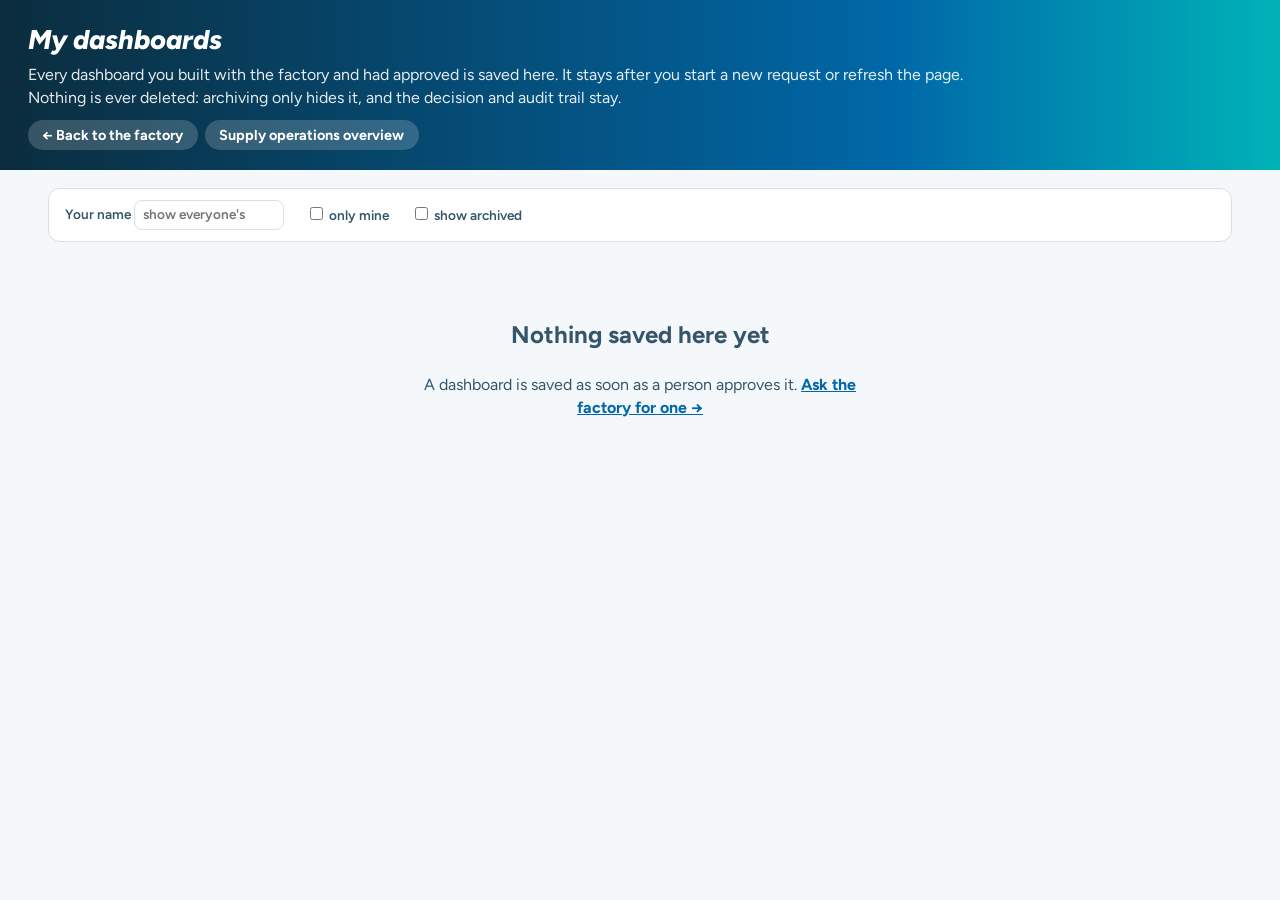
==== engine/my_dashboards.html @ fea0d041 "Analytics Dashboard Factory: Since AI Hackathon 2026, Bayer challenge An agent that turns a plain-la" ====
<!doctype html>
<html lang="en"><head><meta charset="utf-8"><meta name="viewport" content="width=device-width,initial-scale=1">
<title>My dashboards</title>
<link href="https://fonts.googleapis.com/css2?family=Figtree:ital,wght@0,400;0,600;0,700;0,800;1,800&display=swap" rel="stylesheet">
<style>
:root{--navy:#0B2D3E;--blue:#0068A8;--green:#5DBB46;--bg:#F4F8FB;--card:#fff;--ink:#0B2D3E;--muted:#35566A;--line:#D5E2EB;--alert:#C8003F}
*{box-sizing:border-box}
body{margin:0;background:var(--bg);color:var(--ink);font:16px/1.45 "Figtree",system-ui,"Segoe UI",sans-serif}
header{background:linear-gradient(90deg,#0B2D3E,#0068A8 70%,#00B3B8);color:#fff;padding:20px 28px}
header h1{margin:0;font-size:1.7rem;font-style:italic;font-weight:800}
header p{margin:.2em 0 .7em;opacity:.9;max-width:60em}
.nav a{display:inline-block;background:rgba(255,255,255,.18);color:#fff;text-decoration:none;font-weight:700;font-size:.9rem;border-radius:999px;padding:.3em 1em;margin-right:.5em}
main{max-width:1240px;margin:0 auto;padding:18px 28px 60px}
.bar{display:flex;flex-wrap:wrap;gap:.8em 1.4em;align-items:center;background:var(--card);border:1px solid var(--line);border-radius:12px;padding:.7em 1em}
.bar label{font-size:.85rem;color:var(--muted);font-weight:600}
.bar input[type=text]{font:inherit;border:1px solid var(--line);border-radius:8px;padding:.3em .6em;width:11em}
.count{margin-left:auto;color:var(--muted);font-weight:600}
.grid{display:grid;grid-template-columns:repeat(auto-fill,minmax(340px,1fr));gap:16px;margin-top:16px}
.card{background:var(--card);border:1px solid var(--line);border-radius:14px;padding:14px 16px;display:flex;flex-direction:column;gap:.45em}
.card.decision{background:#fbfdfe;border-style:dashed}
.card.arch{opacity:.7}
.top{display:flex;justify-content:space-between;gap:.6em;align-items:flex-start}
.name{font-weight:800;font-size:1.08rem;line-height:1.25;margin:0;word-break:break-word}
.chip{display:inline-block;border-radius:999px;font-size:.74rem;font-weight:800;padding:.12em .7em;white-space:nowrap}
.req{color:var(--muted);font-size:.9rem;border-left:3px solid var(--line);padding-left:.6em}
.meta{font-size:.82rem;color:var(--muted)}
.badges{display:flex;flex-wrap:wrap;gap:.4em}
.b{font-size:.75rem;font-weight:700;border-radius:999px;padding:.1em .65em;border:1px solid var(--line);background:#fff}
.b.warn{color:var(--alert);border-color:var(--alert);background:#fff0f3}
.spark{height:46px;width:100%}
.btns{display:flex;flex-wrap:wrap;gap:.5em;margin-top:auto;padding-top:.3em}
a.btn,button.btn{font:inherit;font-size:.88rem;font-weight:700;border-radius:9px;padding:.35em .9em;cursor:pointer;text-decoration:none;border:1px solid var(--blue);background:#fff;color:var(--blue)}
a.btn.pri{background:var(--blue);color:#fff}
button.link{font:inherit;font-size:.8rem;border:0;background:none;color:var(--muted);text-decoration:underline;cursor:pointer;padding:0}
.empty{margin:2.5em auto;text-align:center;color:var(--muted);max-width:30em}
.empty a{color:var(--blue);font-weight:700}
.rename{display:flex;gap:.4em}
.rename input{font:inherit;flex:1;border:1px solid var(--blue);border-radius:8px;padding:.25em .5em}
</style></head><body>
<header>
  <h1>My dashboards</h1>
  <p>Every dashboard you built with the factory and had approved is saved here. It stays after you start a new request or refresh the page. Nothing is ever deleted: archiving only hides it, and the decision and audit trail stay.</p>
  <div class="nav"><a href="/pipeline">← Back to the factory</a><a href="/">Supply operations overview</a></div>
</header>
<main>
  <div class="bar">
    <label>Your name <input type="text" id="who" placeholder="show everyone's"></label>
    <label><input type="checkbox" id="mine"> only mine</label>
    <label><input type="checkbox" id="arch"> show archived</label>
    <span class="count" id="count"></span>
  </div>
  <div id="list" class="grid"></div>
</main>
<script>
const $ = id => document.getElementById(id);
const esc = s => String(s ?? '').replace(/[&<>"]/g, c => ({'&': '&amp;', '<': '&lt;', '>': '&gt;', '"': '&quot;'}[c]));
const V = {REUSE: ['Reuse', '#5DBB46', '#0B2D3E'], EXTEND: ['Extend', '#00B3B8', '#0B2D3E'], CONSOLIDATE: ['Consolidate', '#4DB8F5', '#0B2D3E'],
  MIGRATE: ['Migrate', '#0B2D3E', '#fff'], RETIRE: ['Retire', '#C8003F', '#fff'], NEW_BUILD: ['Build new', '#0068A8', '#fff']};
const store = {get: k => { try { return localStorage.getItem(k) || ''; } catch { return ''; } }, set: (k, v) => { try { localStorage.setItem(k, v); } catch {} }};
let items = [];
function spark(p) {
  if (!p || !p.values || p.values.length < 2) return '';
  const v = p.values, lo = Math.min(...v), hi = Math.max(...v), r = (hi - lo) || 1, W = 300, H = 46;
  const pts = v.map((x, i) => `${(i * (W - 6) / (v.length - 1) + 3).toFixed(1)},${(H - 5 - (x - lo) / r * (H - 12)).toFixed(1)}`).join(' ');
  return `<svg class="spark" viewBox="0 0 ${W} ${H}" preserveAspectRatio="none" role="img" aria-label="${esc(p.metric)} trend"><polyline points="${pts}" fill="none" stroke="#0068A8" stroke-width="2" stroke-linejoin="round"/></svg>`;
}
function fmtDate(s) { return s ? new Date(s).toLocaleDateString('en-GB', {day: 'numeric', month: 'short', year: 'numeric'}) : ''; }
function card(i) {
  const [lab, bg, fg] = V[i.verdict] || [i.verdict, '#ccc', '#000'];
  const dec = i.kind === 'decision';
  return `<div class="card${dec ? ' decision' : ''}${i.archived ? ' arch' : ''}" data-id="${esc(i.proposal_id)}">
    <div class="top"><h3 class="name">${esc(i.name)}</h3><span class="chip" style="background:${bg};color:${fg}">${esc(lab)}</span></div>
    <div class="req">“${esc(i.request)}”</div>
    ${dec ? '<div class="meta"><b>Retirement approved.</b> No dashboard is built: the asset is archived once its owner agrees and its users have moved.</div>' : spark(i.preview)}
    <div class="meta">${dec ? '' : esc(i.preview ? i.preview.metric + ' · ' : '')}Asked by ${esc(i.requester)} · approved by ${esc(i.approved_by || '?')} on ${esc(fmtDate(i.approved_at))} · accountable owner ${esc(i.accountable_owner || '?')}</div>
    <div class="badges">${dec ? '' : `<span class="b">${i.tiles} tile${i.tiles === 1 ? '' : 's'}</span>`}${i.warnings ? `<span class="b warn">▲ ${i.warnings} warning${i.warnings === 1 ? '' : 's'}</span>` : ''}${i.todo_count ? `<span class="b">${i.todo_count} next step${i.todo_count === 1 ? '' : 's'} for people</span>` : ''}${i.review_due ? `<span class="b">review by ${esc(i.review_due)}</span>` : ''}</div>
    <div class="btns">${dec ? '' : `<a class="btn pri" href="${esc(i.url)}">Open dashboard</a>`}<a class="btn" href="${esc(i.trace_url)}">Trace this decision</a>
      <button class="link" data-act="rename">Rename</button><button class="link" data-act="archive">${i.archived ? 'Restore' : 'Archive'}</button></div></div>`;
}
function render() {
  $('list').innerHTML = items.length ? items.map(card).join('') : `<div class="empty" style="grid-column:1/-1"><h2>Nothing saved here yet</h2><p>${$('mine').checked ? 'No approved dashboards for this name.' : 'A dashboard is saved as soon as a person approves it.'} <a href="/pipeline">Ask the factory for one →</a></p></div>`;
  $('count').textContent = items.length ? `${items.length} saved` : '';
}
async function load() {
  const q = new URLSearchParams(); if ($('mine').checked && $('who').value.trim()) q.set('requester', $('who').value.trim()); if ($('arch').checked) q.set('archived', 'true');
  try { const r = await fetch('/api/dashboards?' + q); items = r.ok ? await r.json() : []; } catch { items = []; }
  render();
}
async function post(path, body) { const r = await fetch(path, {method: 'POST', headers: {'content-type': 'application/json'}, body: JSON.stringify(body)}); const j = await r.json().catch(() => ({})); if (!r.ok) throw new Error(j.detail || r.status); return j; }
$('list').addEventListener('click', async e => {
  const b = e.target.closest('button[data-act]'); if (!b) return;
  const el = b.closest('.card'), id = el.dataset.id, it = items.find(x => x.proposal_id === id), by = $('who').value.trim() || 'unknown';
  if (b.dataset.act === 'archive') { try { await post(`/api/dashboards/${id}/archive`, {archived: !it.archived, by}); load(); } catch (err) { alert(err.message); } }
  if (b.dataset.act === 'rename') {
    const h = el.querySelector('.name'); h.outerHTML = `<form class="rename"><input value="${esc(it.name)}" maxlength="80" aria-label="New name"><button class="btn pri">Save</button></form>`;
    const f = el.querySelector('.rename'); f.querySelector('input').focus();
    f.addEventListener('submit', async ev => { ev.preventDefault(); try { await post(`/api/dashboards/${id}/rename`, {name: f.querySelector('input').value, by}); load(); } catch (err) { alert(err.message); } });
  }
});
$('who').value = store.get('dfName') || new URLSearchParams(location.search).get('requester') || '';
$('mine').checked = store.get('dfMine') === '1' && !!$('who').value;
$('who').addEventListener('change', () => { store.set('dfName', $('who').value.trim()); load(); });
$('mine').addEventListener('change', () => { store.set('dfMine', $('mine').checked ? '1' : ''); load(); });
$('arch').addEventListener('change', load);
load();
</script></body></html>
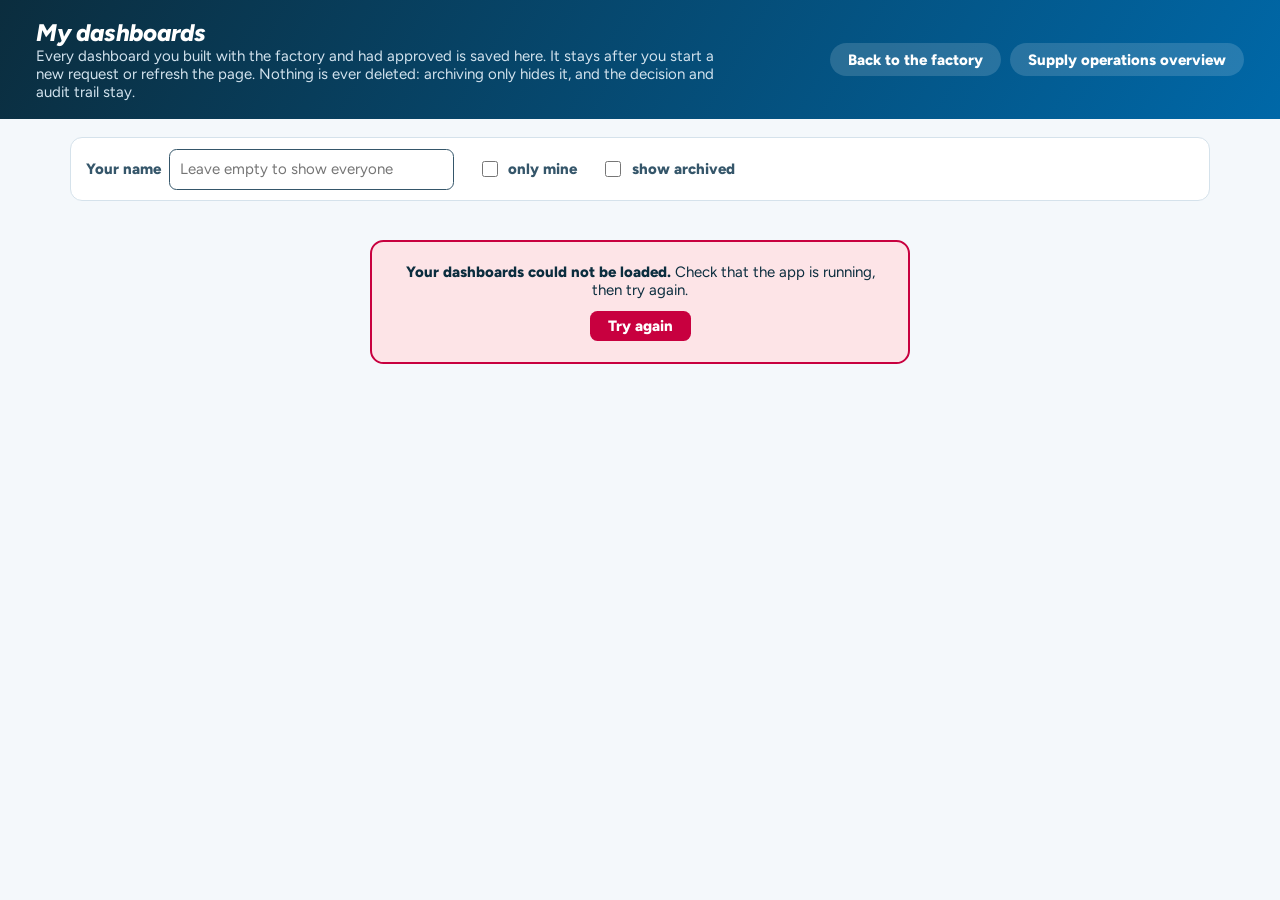
==== commit 086d23f2: "UI pass (shared base.css, better/worse deltas, plainer copy, accessibility), tile direction from the" ====
--- a/engine/my_dashboards.html
+++ b/engine/my_dashboards.html
@@ -1,100 +1,161 @@
 <!doctype html>
 <html lang="en"><head><meta charset="utf-8"><meta name="viewport" content="width=device-width,initial-scale=1">
 <title>My dashboards</title>
-<link href="https://fonts.googleapis.com/css2?family=Figtree:ital,wght@0,400;0,600;0,700;0,800;1,800&display=swap" rel="stylesheet">
+<link href="https://fonts.googleapis.com/css2?family=Figtree:ital,wght@0,400;0,800;1,800&display=swap" rel="stylesheet">
+<link rel="stylesheet" href="/static/base.css">
 <style>
-:root{--navy:#0B2D3E;--blue:#0068A8;--green:#5DBB46;--bg:#F4F8FB;--card:#fff;--ink:#0B2D3E;--muted:#35566A;--line:#D5E2EB;--alert:#C8003F}
-*{box-sizing:border-box}
-body{margin:0;background:var(--bg);color:var(--ink);font:16px/1.45 "Figtree",system-ui,"Segoe UI",sans-serif}
-header{background:linear-gradient(90deg,#0B2D3E,#0068A8 70%,#00B3B8);color:#fff;padding:20px 28px}
-header h1{margin:0;font-size:1.7rem;font-style:italic;font-weight:800}
-header p{margin:.2em 0 .7em;opacity:.9;max-width:60em}
-.nav a{display:inline-block;background:rgba(255,255,255,.18);color:#fff;text-decoration:none;font-weight:700;font-size:.9rem;border-radius:999px;padding:.3em 1em;margin-right:.5em}
-main{max-width:1240px;margin:0 auto;padding:18px 28px 60px}
-.bar{display:flex;flex-wrap:wrap;gap:.8em 1.4em;align-items:center;background:var(--card);border:1px solid var(--line);border-radius:12px;padding:.7em 1em}
-.bar label{font-size:.85rem;color:var(--muted);font-weight:600}
-.bar input[type=text]{font:inherit;border:1px solid var(--line);border-radius:8px;padding:.3em .6em;width:11em}
-.count{margin-left:auto;color:var(--muted);font-weight:600}
-.grid{display:grid;grid-template-columns:repeat(auto-fill,minmax(340px,1fr));gap:16px;margin-top:16px}
-.card{background:var(--card);border:1px solid var(--line);border-radius:14px;padding:14px 16px;display:flex;flex-direction:column;gap:.45em}
+/* Tokens, type, header, focus ring, skeleton, error and empty styles live in /static/base.css. Only this page's layout is here. */
+main{max-width:80em;margin:0 auto;padding:1.2em 2em 4em}
+.bar{display:flex;flex-wrap:wrap;gap:.8em 1.6em;align-items:center;background:var(--card);border:1px solid var(--line);border-radius:.8em;padding:.7em 1em}
+.bar label{color:var(--muted);font-weight:800;display:inline-flex;align-items:center;gap:.5em;min-height:2.75em}
+.bar input[type=text]{font:inherit;font-weight:400;color:var(--ink);border:1px solid var(--muted);border-radius:.5em;padding:.4em .7em;width:19em;min-height:2.75em}
+.bar input[type=checkbox]{width:1.2em;height:1.2em;accent-color:var(--brand-blue)}
+.count{margin-left:auto;color:var(--muted);font-weight:800}
+.grid{display:grid;grid-template-columns:repeat(auto-fill,minmax(22em,1fr));gap:1.1em;margin-top:1.1em}
+.grid > .error,.grid > .empty{grid-column:1/-1;max-width:36em;margin:1.5em auto;text-align:center}
+.grid > .error button{margin:.8em 0 0}
+.card{background:var(--card);border:1px solid var(--line);border-radius:.9em;padding:1em 1.15em;display:flex;flex-direction:column;gap:.6em}
 .card.decision{background:#fbfdfe;border-style:dashed}
-.card.arch{opacity:.7}
+.card.arch{border:.12em dashed var(--muted);background:#f0f5f9}
 .top{display:flex;justify-content:space-between;gap:.6em;align-items:flex-start}
-.name{font-weight:800;font-size:1.08rem;line-height:1.25;margin:0;word-break:break-word}
-.chip{display:inline-block;border-radius:999px;font-size:.74rem;font-weight:800;padding:.12em .7em;white-space:nowrap}
-.req{color:var(--muted);font-size:.9rem;border-left:3px solid var(--line);padding-left:.6em}
-.meta{font-size:.82rem;color:var(--muted)}
+.name{font-size:var(--l);line-height:1.25;margin:0;word-break:break-word}
+.chips{display:flex;flex-wrap:wrap;gap:.35em;justify-content:flex-end}
+.chip{display:inline-block;border-radius:99em;font-size:var(--s);font-weight:800;padding:.15em .8em;white-space:nowrap}
+.chip.archived{background:#fff;color:var(--muted);border:.12em solid var(--muted)}
+.req{color:var(--muted);border-left:.2em solid var(--line);padding-left:.6em}
+.num{margin:0}
+.num .lab{color:var(--muted);font-weight:800}
+.num .big{font-size:1.9em;font-weight:800;line-height:1.15}
+.delta{font-weight:800;color:var(--muted)}
+.delta.good{color:var(--ok)}
+.delta.bad{color:var(--alert)}
+.spark{height:3.2em;width:100%}
+.rows{margin:0;display:grid;gap:.15em}
+.rows div{display:grid;grid-template-columns:10em 1fr;gap:.6em}
+.rows dt{color:var(--muted);font-weight:800}
+.rows dd{margin:0}
 .badges{display:flex;flex-wrap:wrap;gap:.4em}
-.b{font-size:.75rem;font-weight:700;border-radius:999px;padding:.1em .65em;border:1px solid var(--line);background:#fff}
-.b.warn{color:var(--alert);border-color:var(--alert);background:#fff0f3}
-.spark{height:46px;width:100%}
-.btns{display:flex;flex-wrap:wrap;gap:.5em;margin-top:auto;padding-top:.3em}
-a.btn,button.btn{font:inherit;font-size:.88rem;font-weight:700;border-radius:9px;padding:.35em .9em;cursor:pointer;text-decoration:none;border:1px solid var(--blue);background:#fff;color:var(--blue)}
-a.btn.pri{background:var(--blue);color:#fff}
-button.link{font:inherit;font-size:.8rem;border:0;background:none;color:var(--muted);text-decoration:underline;cursor:pointer;padding:0}
-.empty{margin:2.5em auto;text-align:center;color:var(--muted);max-width:30em}
-.empty a{color:var(--blue);font-weight:700}
-.rename{display:flex;gap:.4em}
-.rename input{font:inherit;flex:1;border:1px solid var(--blue);border-radius:8px;padding:.25em .5em}
+.b{font-size:var(--s);font-weight:800;border-radius:99em;padding:.15em .8em;border:1px solid var(--muted);background:#fff;color:var(--muted)}
+.b.warn{color:var(--alert);border-color:var(--alert);background:var(--alert-bg)}
+.btns{display:flex;flex-wrap:wrap;gap:.5em;margin-top:auto;padding-top:.4em}
+a.btn,button.btn{display:inline-flex;align-items:center;justify-content:center;min-height:2.75em;font:inherit;font-weight:800;border-radius:.6em;padding:.3em 1.1em;cursor:pointer;text-decoration:none;border:.12em solid var(--brand-blue);background:#fff;color:var(--brand-blue)}
+a.btn:hover,button.btn:hover{background:var(--mist)}
+a.btn.pri,button.btn.pri{background:var(--brand-blue);color:#fff}
+a.btn.pri:hover,button.btn.pri:hover{background:#005A94}
+button.btn[disabled]{background:var(--line);border-color:var(--line);color:var(--muted);cursor:progress}
+.msg{margin:0;color:var(--alert);background:var(--alert-bg);border-radius:.5em;padding:.4em .7em;font-weight:800}
+.empty a{color:var(--brand-blue);font-weight:800}
+.rename{display:flex;flex-wrap:wrap;gap:.5em}
+.rename input{font:inherit;flex:1;min-width:10em;min-height:2.75em;border:.12em solid var(--brand-blue);border-radius:.5em;padding:.3em .6em}
+.skel{min-height:15em}
 </style></head><body>
+<a class="skip" href="#main">Skip to content</a>
 <header>
-  <h1>My dashboards</h1>
-  <p>Every dashboard you built with the factory and had approved is saved here. It stays after you start a new request or refresh the page. Nothing is ever deleted: archiving only hides it, and the decision and audit trail stay.</p>
-  <div class="nav"><a href="/pipeline">← Back to the factory</a><a href="/">Supply operations overview</a></div>
+  <div><h1>My dashboards</h1><div class="meta">Every dashboard you built with the factory and had approved is saved here. It stays after you start a new request or refresh the page. Nothing is ever deleted: archiving only hides it, and the decision and audit trail stay.</div></div>
+  <nav aria-label="Pages"><a href="/pipeline">Back to the factory</a><a href="/">Supply operations overview</a></nav>
 </header>
-<main>
+<div class="sr" id="live" aria-live="polite"></div>
+<main id="main">
   <div class="bar">
-    <label>Your name <input type="text" id="who" placeholder="show everyone's"></label>
+    <label>Your name <input type="text" id="who" placeholder="Leave empty to show everyone"></label>
     <label><input type="checkbox" id="mine"> only mine</label>
     <label><input type="checkbox" id="arch"> show archived</label>
-    <span class="count" id="count"></span>
+    <span class="count" id="count" aria-live="polite"></span>
   </div>
-  <div id="list" class="grid"></div>
+  <div id="list" class="grid" aria-busy="true"></div>
 </main>
 <script>
 const $ = id => document.getElementById(id);
 const esc = s => String(s ?? '').replace(/[&<>"]/g, c => ({'&': '&amp;', '<': '&lt;', '>': '&gt;', '"': '&quot;'}[c]));
-const V = {REUSE: ['Reuse', '#5DBB46', '#0B2D3E'], EXTEND: ['Extend', '#00B3B8', '#0B2D3E'], CONSOLIDATE: ['Consolidate', '#4DB8F5', '#0B2D3E'],
-  MIGRATE: ['Migrate', '#0B2D3E', '#fff'], RETIRE: ['Retire', '#C8003F', '#fff'], NEW_BUILD: ['Build new', '#0068A8', '#fff']};
+// label, gradient, text colour. Red is reserved for risk, blocked and rejected, so Retire is slate.
+const V = {REUSE: ['Reuse', 'linear-gradient(120deg,#5DBB46,#00B3B8)', '#0B2D3E'], EXTEND: ['Extend', 'linear-gradient(120deg,#00B3B8,#4DB8F5)', '#0B2D3E'],
+  CONSOLIDATE: ['Consolidate', 'linear-gradient(120deg,#4DB8F5,#8AD0F7)', '#0B2D3E'], MIGRATE: ['Migrate', 'linear-gradient(120deg,#0B2D3E,#0068A8)', '#fff'],
+  RETIRE: ['Retire', 'linear-gradient(120deg,#4A5A66,#2F3E48)', '#fff'], NEW_BUILD: ['Build new', 'linear-gradient(120deg,#0068A8,#005A94)', '#fff']};
 const store = {get: k => { try { return localStorage.getItem(k) || ''; } catch { return ''; } }, set: (k, v) => { try { localStorage.setItem(k, v); } catch {} }};
-let items = [];
+let items = [], state = 'loading';
+
+function fmt(v, u) { const a = Math.abs(v);
+  if (u === 'EUR') return '€' + (a >= 1e6 ? (v / 1e6).toFixed(1) + 'M' : a >= 1e3 ? (v / 1e3).toFixed(0) + 'k' : v.toFixed(0));
+  if (u === '%') return v.toFixed(1) + '%'; if (u === 'weeks') return v.toFixed(1) + ' weeks';
+  if (u === 'units') return a >= 1e6 ? (v / 1e6).toFixed(2) + 'M' : (v / 1e3).toFixed(0) + 'k';
+  if (u === 'count') return Math.round(v).toLocaleString('en-GB'); if (u === 'ms') return Math.round(v).toLocaleString('en-GB') + ' ms';
+  return v.toFixed(1) + (u ? ' ' + u : ''); }
+// the change as a number: a percent of last month, or (signed measures) the absolute difference
+function changeText(p, dl, pc) {
+  if (p.change_basis !== 'absolute') return Math.abs(pc).toFixed(1) + '%';
+  return p.unit === '%' ? Math.abs(dl).toFixed(1) + ' pts' : fmt(Math.abs(dl), p.unit);
+}
+function delta(p) {
+  if (p.change_basis === 'none' || p.previous == null) return '';
+  const dl = p.value - p.previous, pc = p.previous ? dl / Math.abs(p.previous) * 100 : 0;
+  if (!dl) return '<div class="delta">No change vs last month</div>';
+  const up = dl > 0, d = p.direction;   // null direction: closest to zero is best, so no better/worse call
+  const cls = !d ? '' : ((d === 'higher_is_better') === up ? 'good' : 'bad');
+  const word = !d ? '' : (cls === 'good' ? ', better' : ', worse');
+  return `<div class="delta ${cls}">${up ? '▲' : '▼'} ${changeText(p, dl, pc)}${word} vs last month</div>`;
+}
 function spark(p) {
   if (!p || !p.values || p.values.length < 2) return '';
   const v = p.values, lo = Math.min(...v), hi = Math.max(...v), r = (hi - lo) || 1, W = 300, H = 46;
   const pts = v.map((x, i) => `${(i * (W - 6) / (v.length - 1) + 3).toFixed(1)},${(H - 5 - (x - lo) / r * (H - 12)).toFixed(1)}`).join(' ');
-  return `<svg class="spark" viewBox="0 0 ${W} ${H}" preserveAspectRatio="none" role="img" aria-label="${esc(p.metric)} trend"><polyline points="${pts}" fill="none" stroke="#0068A8" stroke-width="2" stroke-linejoin="round"/></svg>`;
+  return `<svg class="spark" viewBox="0 0 ${W} ${H}" preserveAspectRatio="none" role="img" aria-label="${esc(p.metric)}, monthly trend"><polyline points="${pts}" fill="none" stroke="#0068A8" stroke-width="2" stroke-linejoin="round"/></svg>`;
+}
+function number(p) {
+  if (!p) return '';
+  return `<p class="num"><span class="lab">${esc(p.metric)}</span><br><span class="big">${esc(fmt(p.value, p.unit))}</span></p>${delta(p)}${spark(p)}`;
 }
 function fmtDate(s) { return s ? new Date(s).toLocaleDateString('en-GB', {day: 'numeric', month: 'short', year: 'numeric'}) : ''; }
 function card(i) {
   const [lab, bg, fg] = V[i.verdict] || [i.verdict, '#ccc', '#000'];
   const dec = i.kind === 'decision';
+  const approved = i.approved_at ? `${esc(i.approved_by || 'Unknown')}, ${esc(fmtDate(i.approved_at))}` : esc(i.approved_by || 'Unknown');
   return `<div class="card${dec ? ' decision' : ''}${i.archived ? ' arch' : ''}" data-id="${esc(i.proposal_id)}">
-    <div class="top"><h3 class="name">${esc(i.name)}</h3><span class="chip" style="background:${bg};color:${fg}">${esc(lab)}</span></div>
+    <div class="top"><h3 class="name">${esc(i.name)}</h3><div class="chips">${i.archived ? '<span class="chip archived">Archived</span>' : ''}<span class="chip" style="background:${bg};color:${fg}">${esc(lab)}</span></div></div>
     <div class="req">“${esc(i.request)}”</div>
-    ${dec ? '<div class="meta"><b>Retirement approved.</b> No dashboard is built: the asset is archived once its owner agrees and its users have moved.</div>' : spark(i.preview)}
-    <div class="meta">${dec ? '' : esc(i.preview ? i.preview.metric + ' · ' : '')}Asked by ${esc(i.requester)} · approved by ${esc(i.approved_by || '?')} on ${esc(fmtDate(i.approved_at))} · accountable owner ${esc(i.accountable_owner || '?')}</div>
-    <div class="badges">${dec ? '' : `<span class="b">${i.tiles} tile${i.tiles === 1 ? '' : 's'}</span>`}${i.warnings ? `<span class="b warn">▲ ${i.warnings} warning${i.warnings === 1 ? '' : 's'}</span>` : ''}${i.todo_count ? `<span class="b">${i.todo_count} next step${i.todo_count === 1 ? '' : 's'} for people</span>` : ''}${i.review_due ? `<span class="b">review by ${esc(i.review_due)}</span>` : ''}</div>
+    ${dec ? '<div><b>Retirement approved.</b> No dashboard is built: the asset is archived once its owner agrees and its users have moved.</div>' : number(i.preview)}
+    <dl class="rows"><div><dt>Asked by</dt><dd>${esc(i.requester)}</dd></div><div><dt>Approved</dt><dd>${approved}</dd></div><div><dt>Accountable owner</dt><dd>${esc(i.accountable_owner || 'Unknown')}</dd></div></dl>
+    <div class="badges">${dec ? '' : `<span class="b">${i.tiles} tile${i.tiles === 1 ? '' : 's'}</span>`}${i.warnings ? `<span class="b warn">⚠ ${i.warnings} warning${i.warnings === 1 ? '' : 's'}</span>` : ''}${i.todo_count ? `<span class="b">${i.todo_count} next step${i.todo_count === 1 ? '' : 's'} for people</span>` : ''}${i.review_due ? `<span class="b">review by ${esc(i.review_due)}</span>` : ''}</div>
+    <p class="msg" role="alert" hidden></p>
     <div class="btns">${dec ? '' : `<a class="btn pri" href="${esc(i.url)}">Open dashboard</a>`}<a class="btn" href="${esc(i.trace_url)}">Trace this decision</a>
-      <button class="link" data-act="rename">Rename</button><button class="link" data-act="archive">${i.archived ? 'Restore' : 'Archive'}</button></div></div>`;
+      <button class="btn" data-act="rename">Rename</button><button class="btn" data-act="archive">${i.archived ? 'Restore' : 'Archive'}</button></div></div>`;
 }
 function render() {
-  $('list').innerHTML = items.length ? items.map(card).join('') : `<div class="empty" style="grid-column:1/-1"><h2>Nothing saved here yet</h2><p>${$('mine').checked ? 'No approved dashboards for this name.' : 'A dashboard is saved as soon as a person approves it.'} <a href="/pipeline">Ask the factory for one →</a></p></div>`;
-  $('count').textContent = items.length ? `${items.length} saved` : '';
+  const list = $('list');
+  list.setAttribute('aria-busy', state === 'loading');
+  $('count').textContent = state === 'ok' && items.length ? `${items.length} saved` : '';
+  if (state === 'loading') { list.innerHTML = '<div class="skel"></div>'.repeat(3); return; }
+  if (state === 'error') {
+    list.innerHTML = `<div class="error" role="alert"><b>Your dashboards could not be loaded.</b> Check that the app is running, then try again.<br><button id="retry">Try again</button></div>`;
+    $('retry').addEventListener('click', load); return;
+  }
+  list.innerHTML = items.length ? items.map(card).join('') : `<div class="empty"><b>Nothing saved here yet</b>${$('mine').checked ? 'No approved dashboards for this name.' : 'A dashboard is saved as soon as a person approves it.'} <a href="/pipeline">Ask the factory for one</a></div>`;
 }
 async function load() {
   const q = new URLSearchParams(); if ($('mine').checked && $('who').value.trim()) q.set('requester', $('who').value.trim()); if ($('arch').checked) q.set('archived', 'true');
-  try { const r = await fetch('/api/dashboards?' + q); items = r.ok ? await r.json() : []; } catch { items = []; }
+  state = 'loading'; render();
+  try { const r = await fetch('/api/dashboards?' + q); if (!r.ok) throw new Error(r.status); items = await r.json(); state = 'ok'; } catch { items = []; state = 'error'; }
   render();
 }
-async function post(path, body) { const r = await fetch(path, {method: 'POST', headers: {'content-type': 'application/json'}, body: JSON.stringify(body)}); const j = await r.json().catch(() => ({})); if (!r.ok) throw new Error(j.detail || r.status); return j; }
+async function post(path, body) { const r = await fetch(path, {method: 'POST', headers: {'content-type': 'application/json'}, body: JSON.stringify(body)}); const j = await r.json().catch(() => ({})); if (!r.ok) throw new Error(j.detail || 'The server answered ' + r.status); return j; }
+const announce = t => { $('live').textContent = ''; setTimeout(() => { $('live').textContent = t; }, 50); };
+function say(el, text) { const m = el.querySelector('.msg'); m.textContent = text; m.hidden = !text; }
 $('list').addEventListener('click', async e => {
   const b = e.target.closest('button[data-act]'); if (!b) return;
   const el = b.closest('.card'), id = el.dataset.id, it = items.find(x => x.proposal_id === id), by = $('who').value.trim() || 'unknown';
-  if (b.dataset.act === 'archive') { try { await post(`/api/dashboards/${id}/archive`, {archived: !it.archived, by}); load(); } catch (err) { alert(err.message); } }
+  say(el, '');
+  if (b.dataset.act === 'archive') {
+    b.disabled = true;
+    try { await post(`/api/dashboards/${id}/archive`, {archived: !it.archived, by}); announce((it.archived ? 'Restored ' : 'Archived ') + it.name); load(); }
+    catch (err) { b.disabled = false; say(el, 'Could not ' + (it.archived ? 'restore' : 'archive') + ' this dashboard. ' + (err.message || 'Try again.')); }
+  }
   if (b.dataset.act === 'rename') {
-    const h = el.querySelector('.name'); h.outerHTML = `<form class="rename"><input value="${esc(it.name)}" maxlength="80" aria-label="New name"><button class="btn pri">Save</button></form>`;
-    const f = el.querySelector('.rename'); f.querySelector('input').focus();
-    f.addEventListener('submit', async ev => { ev.preventDefault(); try { await post(`/api/dashboards/${id}/rename`, {name: f.querySelector('input').value, by}); load(); } catch (err) { alert(err.message); } });
+    const h = el.querySelector('.name'); h.outerHTML = `<form class="rename"><input value="${esc(it.name)}" maxlength="80" aria-label="New name"><button class="btn pri" type="submit">Save</button><button class="btn" type="button" data-cancel>Cancel</button></form>`;
+    const f = el.querySelector('.rename'), inp = f.querySelector('input'); inp.focus(); inp.select();
+    const close = () => { render(); };
+    f.querySelector('[data-cancel]').addEventListener('click', close);
+    f.addEventListener('keydown', ev => { if (ev.key === 'Escape') close(); });
+    f.addEventListener('submit', async ev => { ev.preventDefault(); say(el, '');
+      try { await post(`/api/dashboards/${id}/rename`, {name: inp.value, by}); announce('Renamed ' + it.name + ' to ' + inp.value.trim()); load(); } catch (err) { say(el, err.message || 'Could not rename this dashboard.'); } });
   }
 });
 $('who').value = store.get('dfName') || new URLSearchParams(location.search).get('requester') || '';
--- a/static/base.css
+++ b/static/base.css
@@ -0,0 +1,38 @@
+/* Shared by Home, the dashboard, the pipeline and Trace: tokens, type, header, focus, loading and error states.
+   Page-specific layout stays in each page. Two weights (400, 800); three text sizes (--s, body, --l) plus the big number. */
+:root {
+  /* Own palette, inspired by the Bayer brand (blue + green). Not official Bayer colours. */
+  --navy: #0B2D3E; --brand-blue: #0068A8; --brand-green: #5DBB46; --bg: #F4F8FB; --card: #ffffff; --ink: #0B2D3E; --muted: #35566A; --line: #D5E2EB; --mist: #E8F3FA;
+  --ok: #1a7f46; --ok-bg: #e3f6ea; --alert: #C8003F; --alert-bg: #fde4e7;
+  --warn: #8A5300; --warn-bg: #FFF1D6; /* amber for watch and pending; blue is kept for actions and "this one" */
+  --s: .9em; --l: 1.3em;
+  --u: clamp(15px, 1vw, 22px); /* scales everything up on a wall screen */
+}
+* { box-sizing: border-box; }
+body { margin: 0; background: var(--bg); color: var(--ink); font-family: "Figtree", system-ui, "Segoe UI", sans-serif; font-size: var(--u); font-weight: 400; font-variant-numeric: tabular-nums; }
+b, h1, h2 { font-weight: 800; }
+:focus-visible { outline: .18em solid var(--brand-blue); outline-offset: .18em; }
+
+header { background: linear-gradient(120deg, #0B2D3E 0%, #0068A8 100%); color: #fff; padding: 1.2em 2.4em; display: flex; align-items: center; justify-content: space-between; gap: 1em; flex-wrap: wrap; }
+header :focus-visible { outline-color: #fff; }
+header h1 { margin: 0; font-size: 1.6em; letter-spacing: -.01em; font-style: italic; }
+header .meta { color: #D3E3EE; max-width: 46em; }
+header nav { display: flex; gap: .6em; align-items: center; flex-wrap: wrap; }
+header a { color: #fff; text-decoration: none; font-weight: 800; background: #ffffff26; border-radius: 99em; padding: .5em 1.2em; }
+header a.light { background: #fff; color: var(--navy); }
+@media (max-width: 800px) { header { padding-inline: 1em; } }
+
+.skip { position: absolute; left: -999px; top: 0; z-index: 50; background: #fff; color: var(--navy); font-weight: 800; padding: .6em 1em; border-radius: 0 0 .6em 0; }
+.skip:focus { left: 0; }
+.sr { position: absolute; width: 1px; height: 1px; overflow: hidden; clip: rect(0 0 0 0); white-space: nowrap; }
+
+.skel { background: linear-gradient(90deg, #E8F3FA 25%, #F4F8FB 50%, #E8F3FA 75%); background-size: 200% 100%; animation: sh 1.2s infinite; border-radius: 1em; }
+@keyframes sh { to { background-position: -200% 0; } }
+.error { background: var(--alert-bg); border: .15em solid var(--alert); border-radius: .9em; padding: 1.4em 1.6em; }
+.error button { font: inherit; font-weight: 800; margin-left: 1em; padding: .4em 1.2em; border-radius: .5em; border: 0; background: var(--alert); color: #fff; cursor: pointer; }
+.empty { padding: 2em 1.4em; background: var(--card); border: .06em dashed var(--line); border-radius: 1.25em; color: var(--muted); }
+.empty b { display: block; color: var(--ink); }
+.small { color: var(--muted); font-size: var(--s); }
+.sub { color: var(--muted); font-size: var(--s); margin: 0 0 .8em; max-width: 65ch; }
+.takeaway { font-size: var(--l); font-weight: 800; line-height: 1.3; margin: 0 0 .7em; max-width: 40ch; }
+@media (prefers-reduced-motion: reduce) { html { scroll-behavior: auto; } * { transition: none !important; } .skel { animation: none; } }
